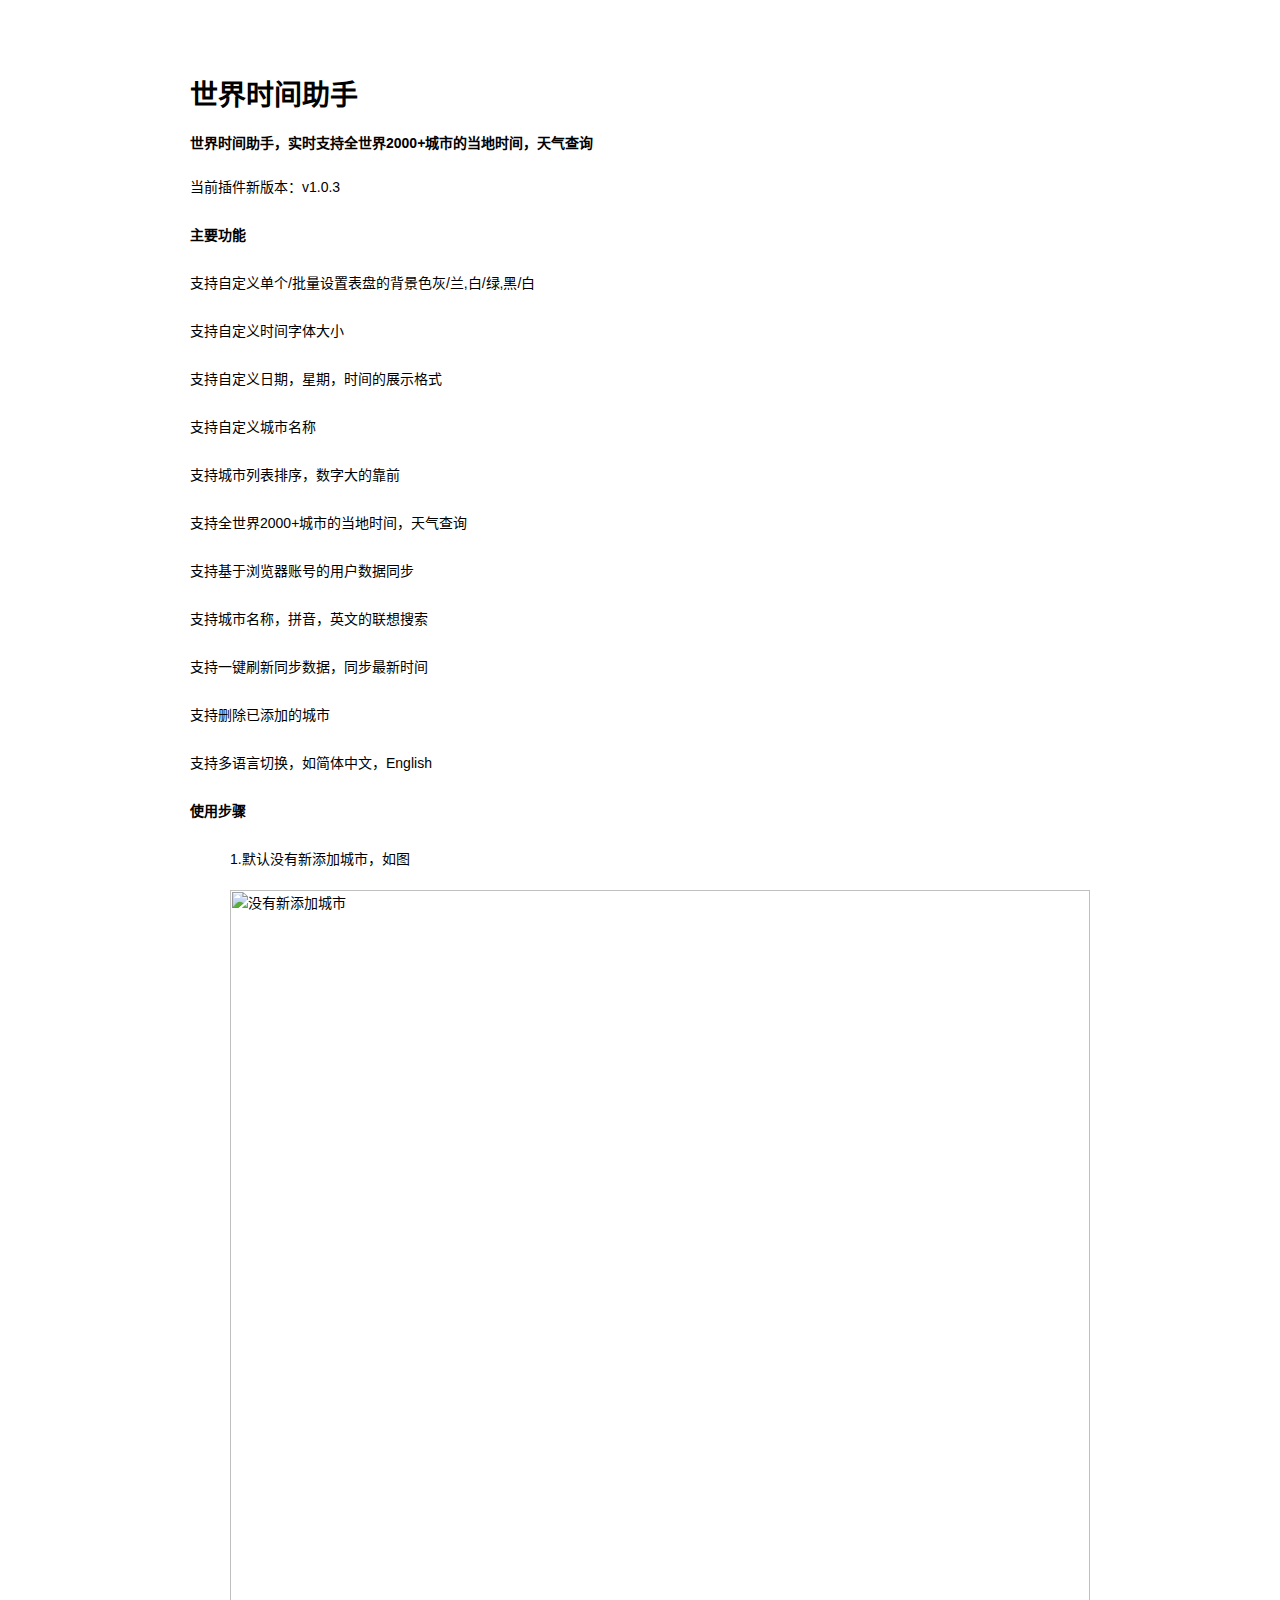
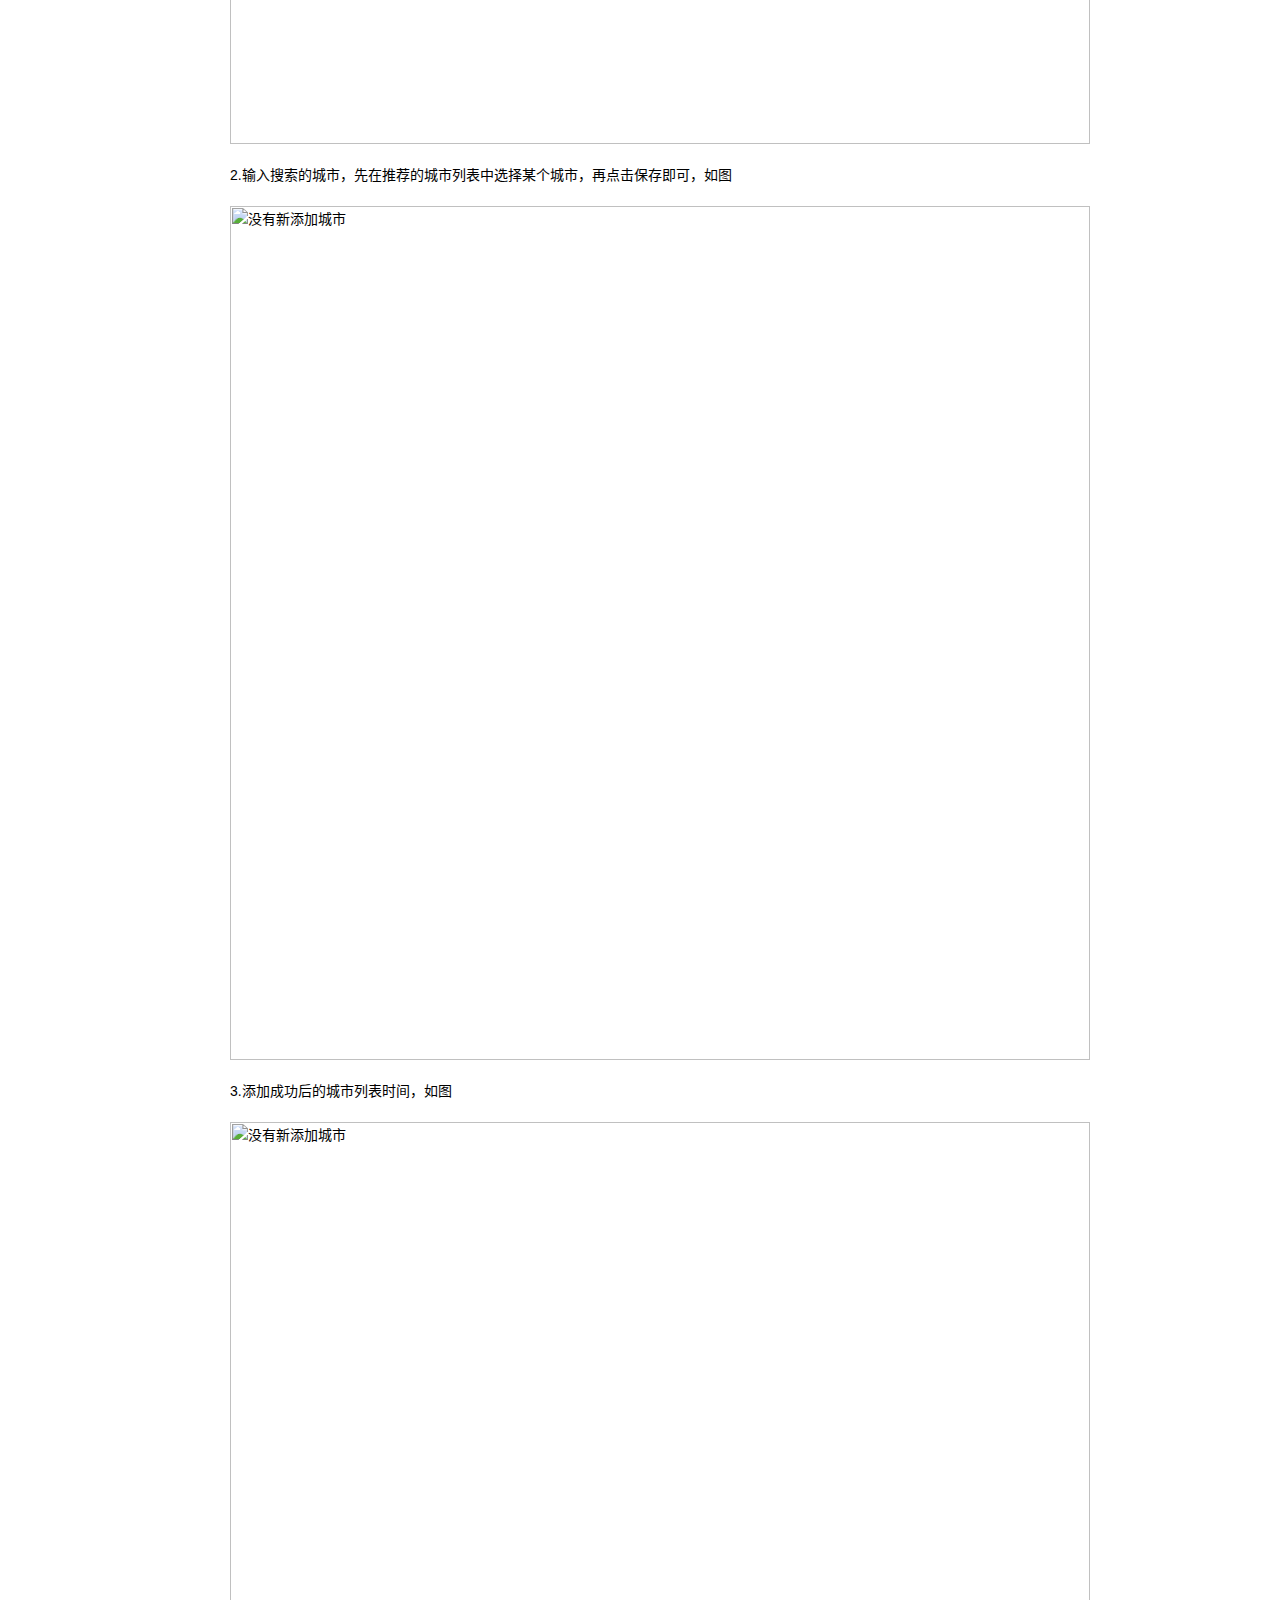
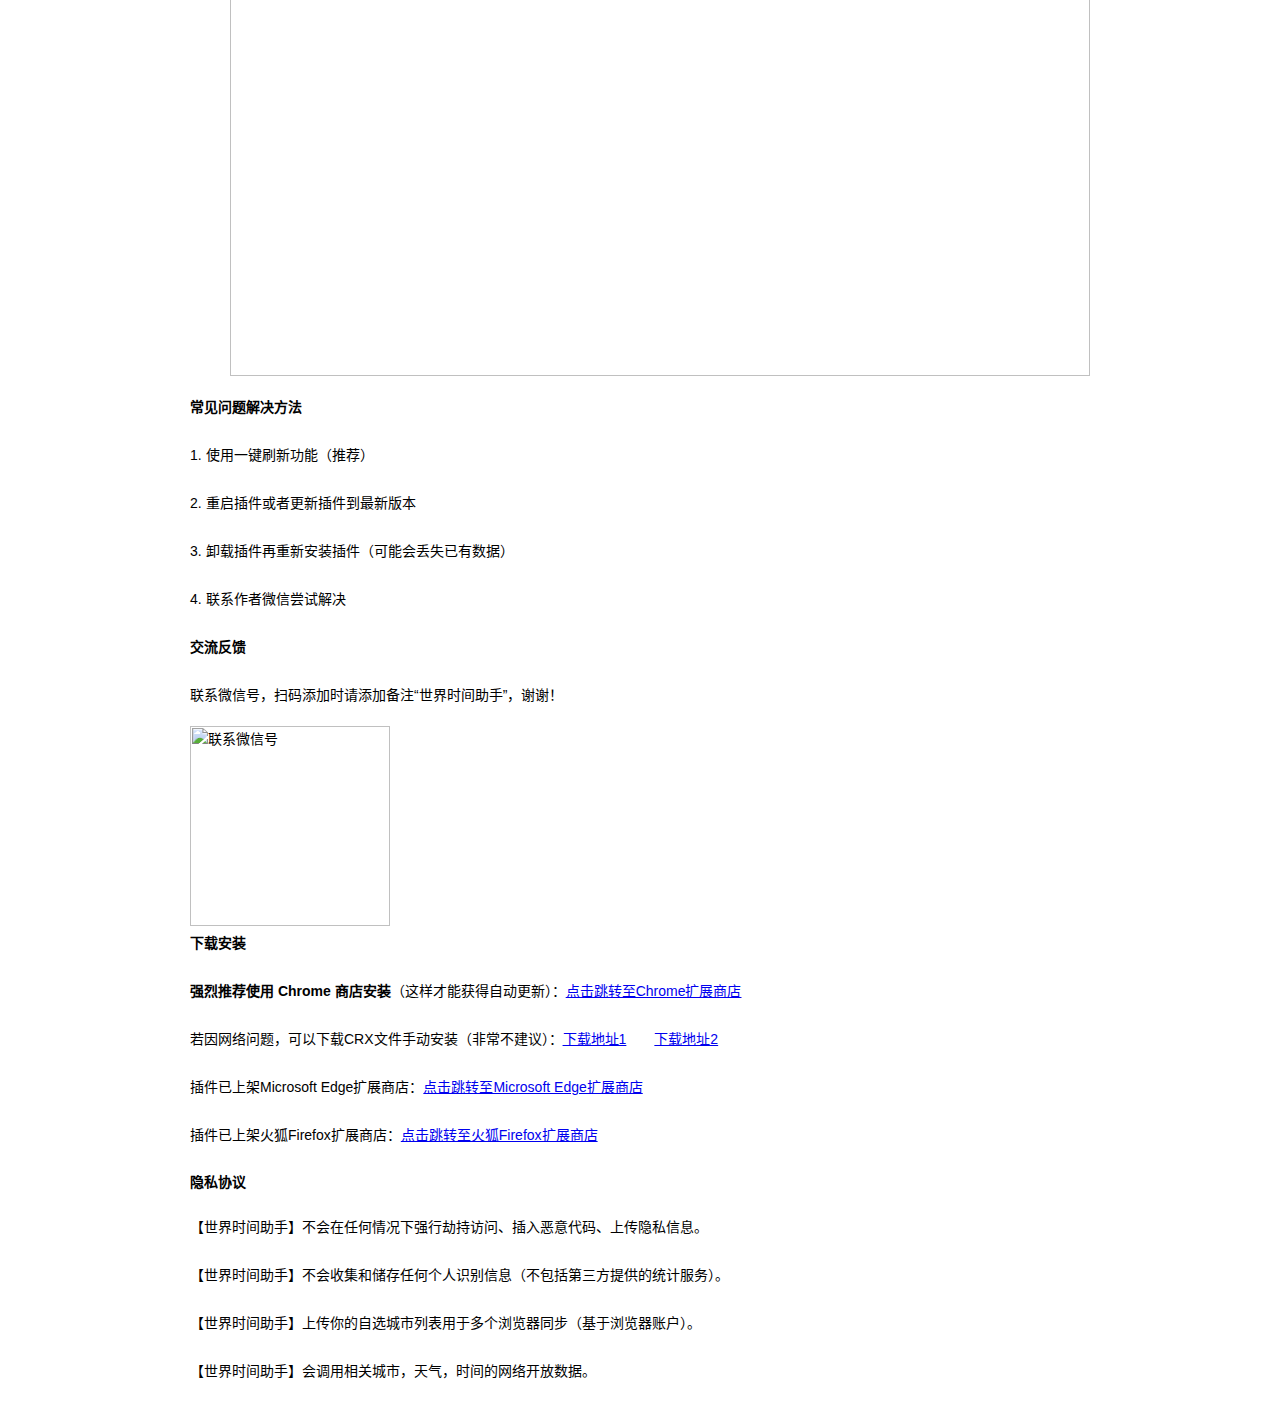
==== worldcity/index.html @ 279bafaa "add" ====
<html lang="zh-CN">

<head>
    <meta charset="UTF-8">
    <meta name="viewport" content="width=device-width, initial-scale=1.0">
    <meta name="keywords" content="世界时间查询,世界时间助手,世界城市查询,世界天气查询,世界时间,chrome扩展插件,extension">
    <meta name="description" content="世界时间助手是一款Chrome扩展，实时查看您关注的城市时间与天气，实时支持全世界2000+个城市的当地时间和天气。">
    <title>世界时间助手 - 实时支持全世界2000+城市的当地时间，天气查询</title>
    <link rel="shortcut icon" type="image/x-icon" href="favicon.ico">
    <script src="https://jic.talkingdata.com/app/h5/v1?appid=24F15E8B96FA4B0BB45540156C97EB92&vn=v1.0&vc=1.0.1"></script>
    <style>
        body {
            padding: 15px;
            font-size: 14px;
            font-family: "Helvetica Neue", Helvetica, "PingFang SC", "Hiragino Sans GB", "Microsoft YaHei", "微软雅黑", Arial, sans-serif;
        }

        .content {
            width: 900px;
            margin: 0 auto;
        }

        li {
            list-style: none;
        }

        @media (max-width: 850px) {

            .content {
                width: 100%;
            }

        }

        h1 {
            margin-top: 50px;
        }

        .img-row {
            margin: 10px;
            text-align: center;
        }

        .img-row img {
            max-width: 100%;
        }

        #content>p {
            margin: 6px 0;
        }

        #qrcode {
            width: 200px;
            height: 200px;
            padding: 10px 5px;
        }

        .list-title {
            min-height: 34px;
            line-height: 34px;
            font-weight: bold;
        }

        p {
            line-height: 34px;
        }
    </style>
</head>

<body>
    <div class="content">
        <div>
            <h1>世界时间助手</h1>
            <h4>
                世界时间助手，实时支持全世界2000+城市的当地时间，天气查询
            </h4>
            <p>当前插件新版本：v1.0.3</p>
            <div class="list-title">主要功能</div>
            <p>支持自定义单个/批量设置表盘的背景色灰/兰,白/绿,黑/白</p>
            <p>支持自定义时间字体大小</p>
            <p>支持自定义日期，星期，时间的展示格式</p>
            <p>支持自定义城市名称</p>
            <p>支持城市列表排序，数字大的靠前</p>
            <p>支持全世界2000+城市的当地时间，天气查询</p>
            <p>支持基于浏览器账号的用户数据同步</p>
            <p>支持城市名称，拼音，英文的联想搜索</p>
            <p>支持一键刷新同步数据，同步最新时间</p>
            <p>支持删除已添加的城市</p>
            <p>支持多语言切换，如简体中文，English</p>
            <div class="list-title">使用步骤</div>
            <ul class="setting-list">
                <li>
                    <p>
                        1.默认没有新添加城市，如图
                    </p>
                    <img src="http://kungegg.com/weather/option/step_1.png" alt="没有新添加城市" style="width: 100%;">
                    <p>
                        2.输入搜索的城市，先在推荐的城市列表中选择某个城市，再点击保存即可，如图
                    </p>
                    <img src="http://kungegg.com/weather/option/step_2.png" alt="没有新添加城市" style="width: 100%;">
                    <p>
                        3.添加成功后的城市列表时间，如图
                    </p>
                    <img src="http://kungegg.com/weather/option/step_4.png" alt="没有新添加城市" style="width: 100%;">
                </li>
            </ul>
        </div>
        <div class="list-title">常见问题解决方法</div>
        <p>1. 使用一键刷新功能（推荐）</p>
        <p>2. 重启插件或者更新插件到最新版本</p>
        <p>3. 卸载插件再重新安装插件（可能会丢失已有数据）</p>
        <p>4. 联系作者微信尝试解决</p>
        <div class="list-title">交流反馈</div>
        <p>
            联系微信号，扫码添加时请添加备注“世界时间助手”，谢谢！
        </p>
        <img src="http://kungegg.com/weather/option/author.jpeg" alt="联系微信号" style="width: 200px;">
        <div class="list-title">下载安装</div>
        <p><strong>强烈推荐使用 Chrome 商店安装</strong>（这样才能获得自动更新）：<a
                href="https://chrome.google.com/webstore/detail/dhdelcemeednchdmijiocipbjlknndff">点击跳转至Chrome扩展商店</a>
        </p>

        <p>若因网络问题，可以下载CRX文件手动安装（非常不建议）：<a href="https://github.com/x2rr/funds/releases">下载地址1</a>　　<a
                href="https://gitee.com/rabt/funds/releases">下载地址2</a></p>

        <p>插件已上架Microsoft Edge扩展商店：<a
                href="https://microsoftedge.microsoft.com/addons/detail/kophadiajpobbfoobhclbobddkoindoi">点击跳转至Microsoft
                Edge扩展商店</a></p>

        <p>插件已上架火狐Firefox扩展商店：<a href="https://addons.mozilla.org/zh-CN/firefox/addon/funds/">点击跳转至火狐Firefox扩展商店</a>
        </p>

        <h4>隐私协议</h4>
        <div class="content">
            <p>【世界时间助手】不会在任何情况下强行劫持访问、插入恶意代码、上传隐私信息。</p>
            <p>【世界时间助手】不会收集和储存任何个人识别信息（不包括第三方提供的统计服务）。</p>
            <p>【世界时间助手】上传你的自选城市列表用于多个浏览器同步（基于浏览器账户）。</p>
            <p>【世界时间助手】会调用相关城市，天气，时间的网络开放数据。</p>
        </div>
    </div>
</body>
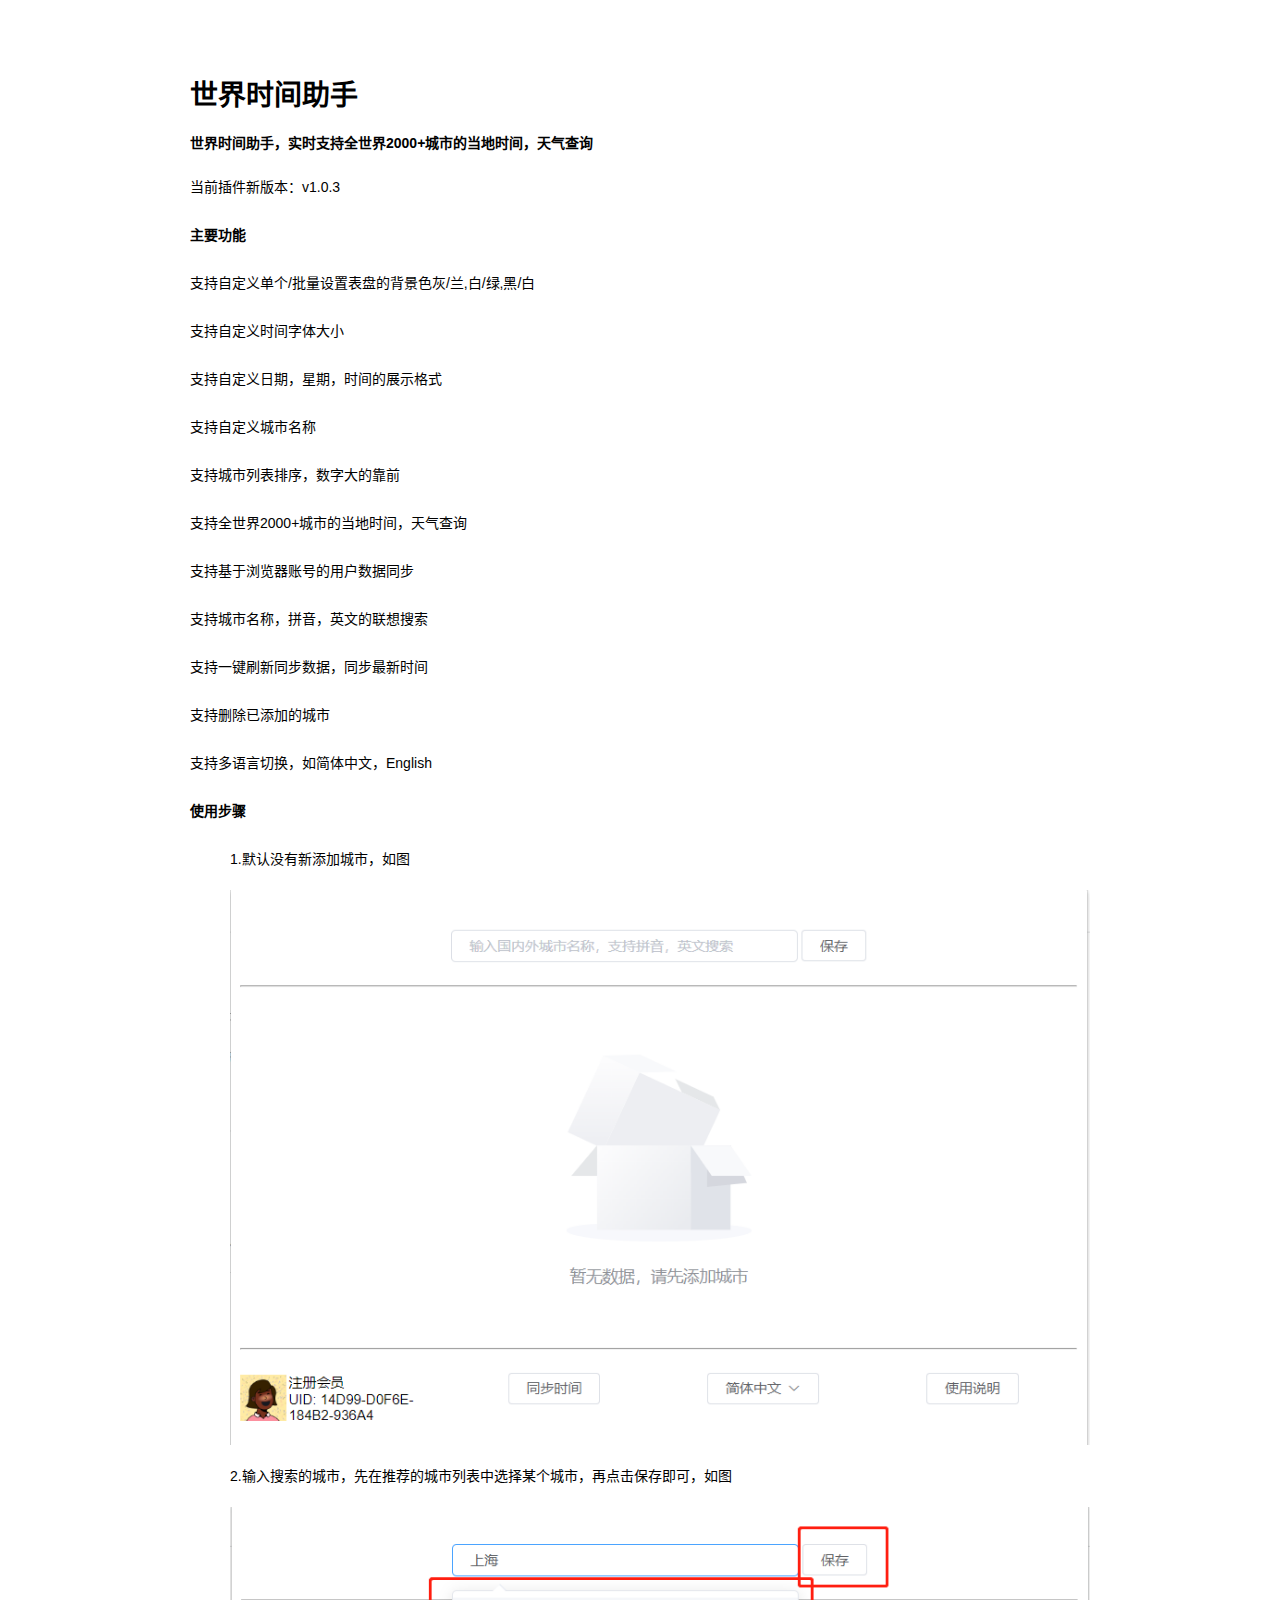
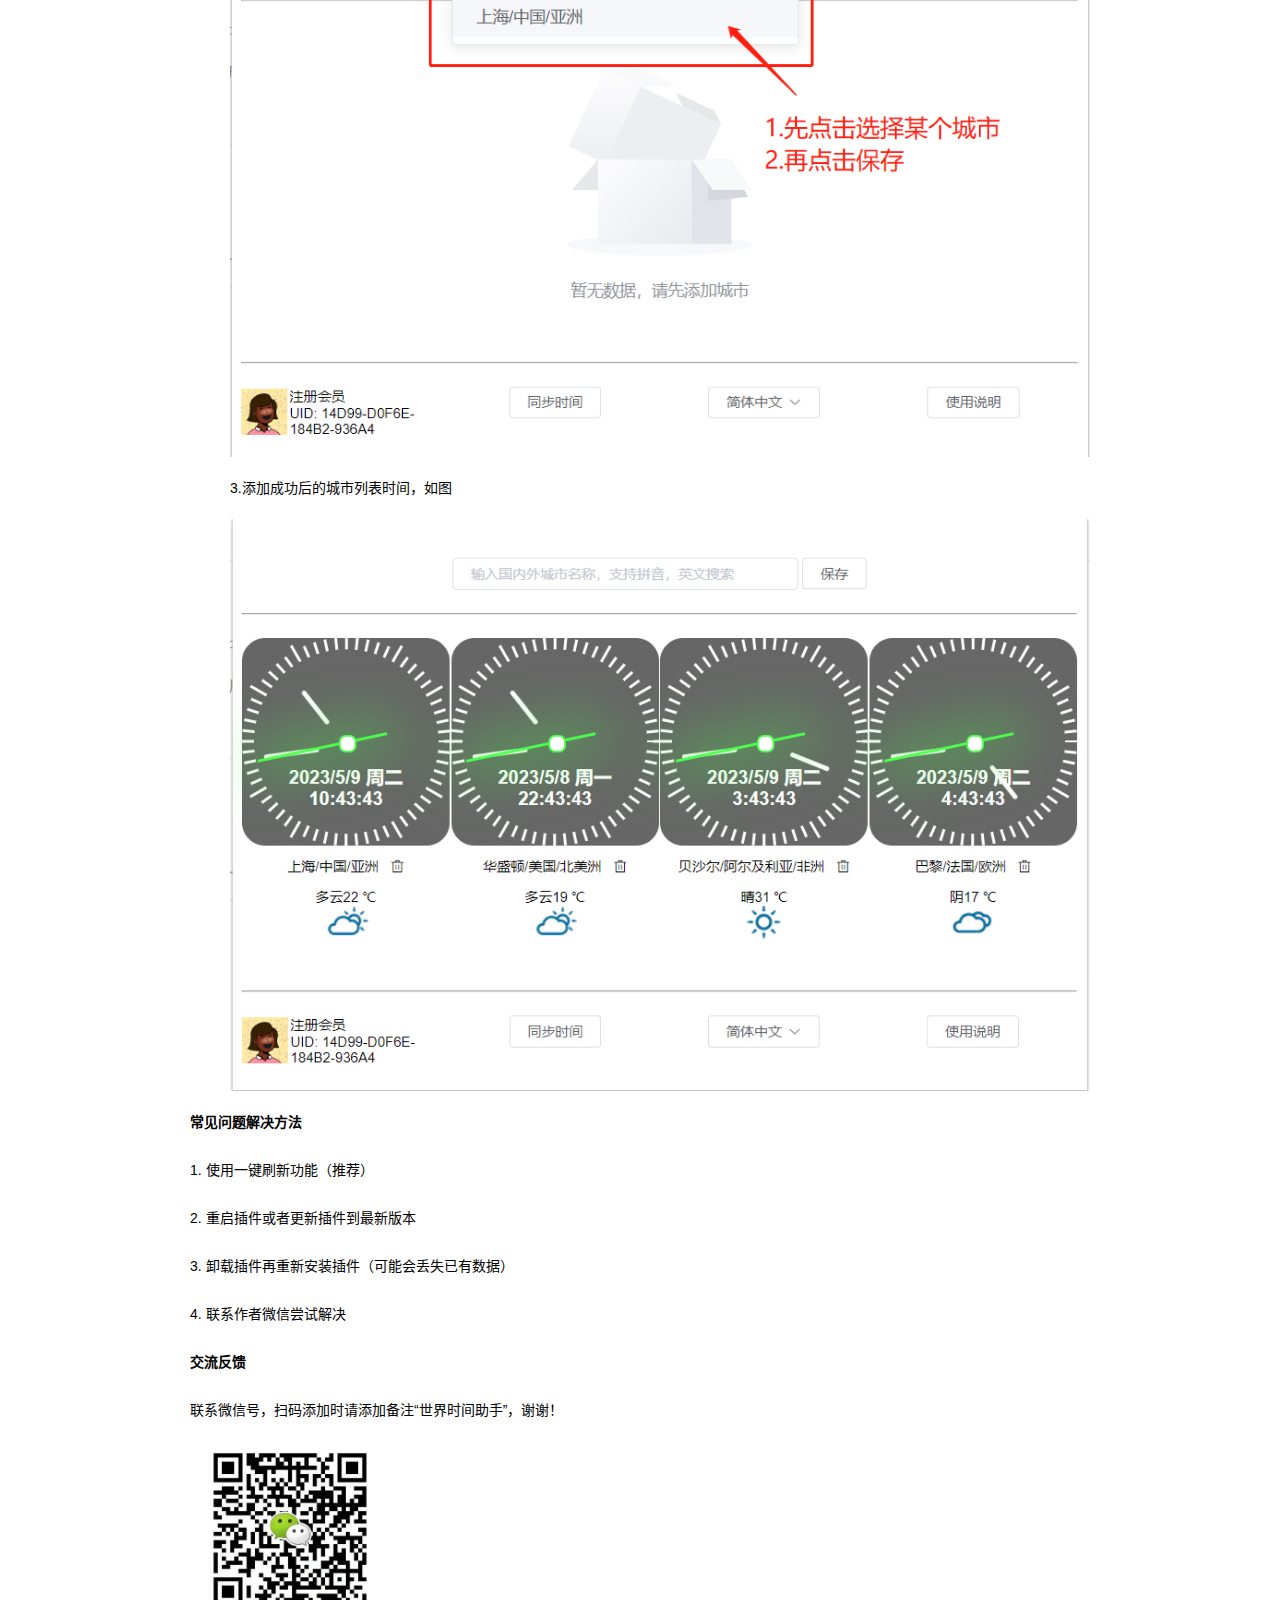
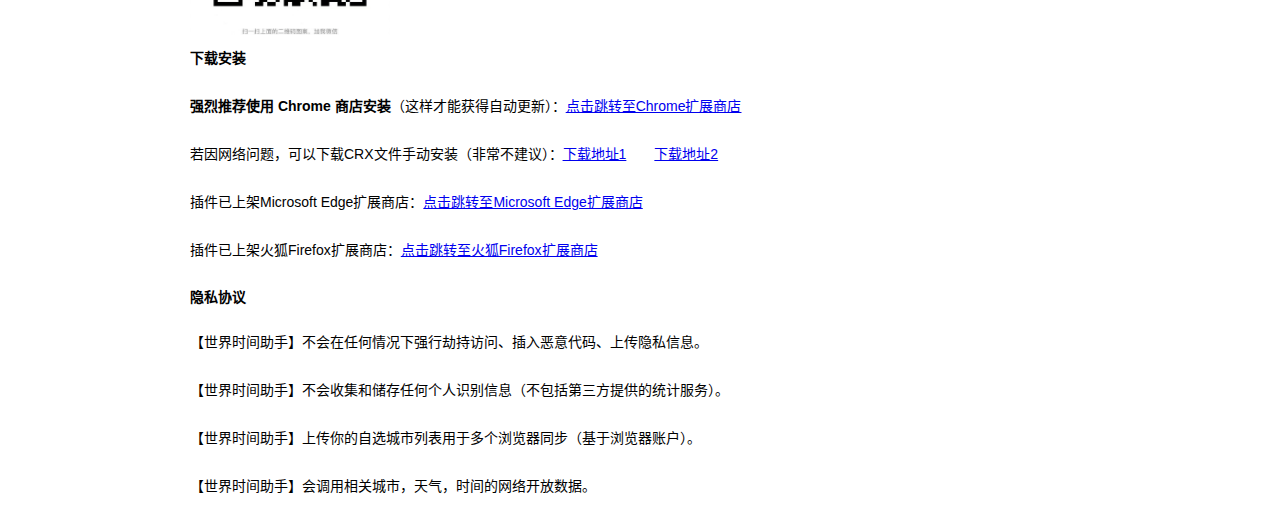
==== commit 0d656829: "add" ====
--- a/worldcity/index.html
+++ b/worldcity/index.html
@@ -93,15 +93,15 @@
                     <p>
                         1.默认没有新添加城市，如图
                     </p>
-                    <img src="http://kungegg.com/weather/option/step_1.png" alt="没有新添加城市" style="width: 100%;">
+                    <img src="./weather/option/step_1.png" alt="没有新添加城市" style="width: 100%;">
                     <p>
                         2.输入搜索的城市，先在推荐的城市列表中选择某个城市，再点击保存即可，如图
                     </p>
-                    <img src="http://kungegg.com/weather/option/step_2.png" alt="没有新添加城市" style="width: 100%;">
+                    <img src="./weather/option/step_2.png" alt="没有新添加城市" style="width: 100%;">
                     <p>
                         3.添加成功后的城市列表时间，如图
                     </p>
-                    <img src="http://kungegg.com/weather/option/step_4.png" alt="没有新添加城市" style="width: 100%;">
+                    <img src="./weather/option/step_4.png" alt="没有新添加城市" style="width: 100%;">
                 </li>
             </ul>
         </div>
@@ -114,7 +114,7 @@
         <p>
             联系微信号，扫码添加时请添加备注“世界时间助手”，谢谢！
         </p>
-        <img src="http://kungegg.com/weather/option/author.jpeg" alt="联系微信号" style="width: 200px;">
+        <img src="./weather/option/author.jpeg" alt="联系微信号" style="width: 200px;">
         <div class="list-title">下载安装</div>
         <p><strong>强烈推荐使用 Chrome 商店安装</strong>（这样才能获得自动更新）：<a
                 href="https://chrome.google.com/webstore/detail/dhdelcemeednchdmijiocipbjlknndff">点击跳转至Chrome扩展商店</a>
